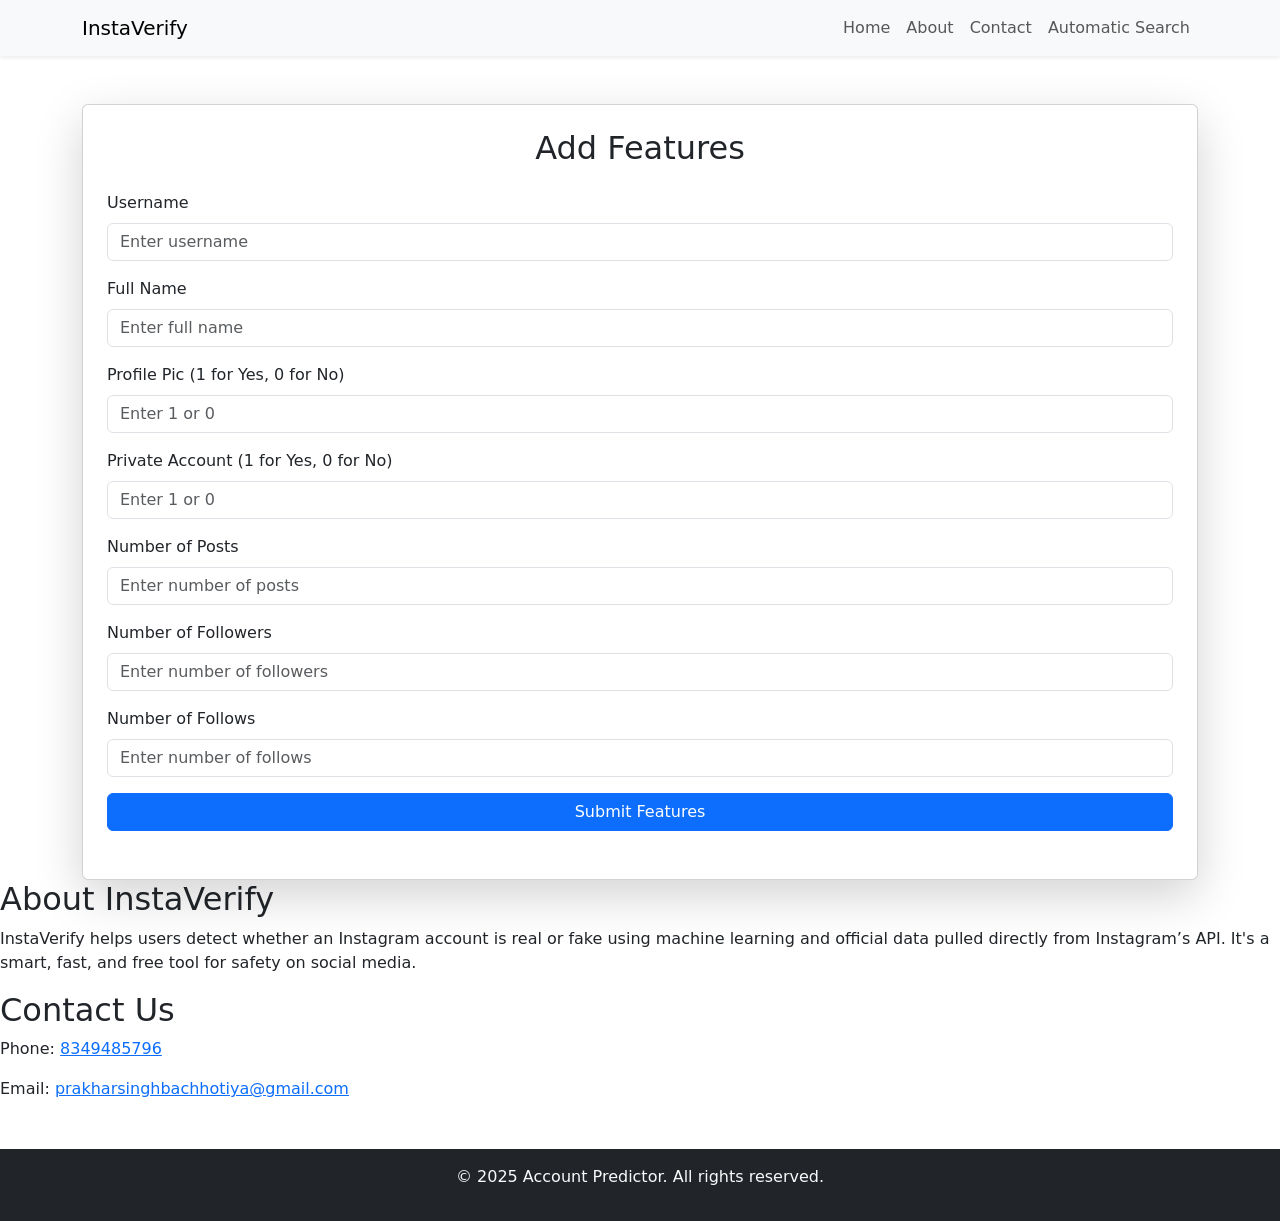
==== templates/add_features.html @ addd2a30 "Manual Search Feature Added" ====
<!DOCTYPE html>
<html lang="en">
<head>
    <meta charset="UTF-8">
    <meta name="viewport" content="width=device-width, initial-scale=1.0">
    <title>Add Features</title>
    <link href="https://cdn.jsdelivr.net/npm/bootstrap@5.3.2/dist/css/bootstrap.min.css" rel="stylesheet">
    <link rel="stylesheet" href="{{ url_for('static', filename='css/styles.css') }}">
</head>
<body>
    <!-- Navbar -->
    <nav class="navbar navbar-expand-lg navbar-light bg-light shadow-sm">
        <div class="container">
            <a class="navbar-brand" href="#">InstaVerify</a>
            <button class="navbar-toggler" type="button" data-bs-toggle="collapse" data-bs-target="#navbarNav">
                <span class="navbar-toggler-icon"></span>
            </button>
            <div class="collapse navbar-collapse justify-content-end" id="navbarNav">
                <ul class="navbar-nav">
                    <li class="nav-item"><a class="nav-link" href="/">Home</a></li>
                    <li class="nav-item"><a class="nav-link" href="#about">About</a></li>
                    <li class="nav-item"><a class="nav-link" href="#contact">Contact</a></li>
                    <li class="nav-item"><a class="nav-link" href="/">Automatic Search</a></li>
                </ul>
            </div>
        </div>
    </nav>

    <!-- Main Content -->
    <div class="container mt-5">
        <div class="card shadow-lg p-4">
            <h2 class="text-center mb-4">Add Features</h2>
            <form id="featureForm" onsubmit="event.preventDefault(); submitFeatures();">
                <div class="mb-3">
                    <label for="username" class="form-label">Username</label>
                    <input type="text" class="form-control" id="username" placeholder="Enter username" required>
                </div>
                <div class="mb-3">
                    <label for="fullname" class="form-label">Full Name</label>
                    <input type="text" class="form-control" id="fullname" placeholder="Enter full name">
                </div>
                <div class="mb-3">
                    <label for="profilePic" class="form-label">Profile Pic (1 for Yes, 0 for No)</label>
                    <input type="number" class="form-control" id="profilePic" placeholder="Enter 1 or 0">
                </div>
                <div class="mb-3">
                    <label for="private" class="form-label">Private Account (1 for Yes, 0 for No)</label>
                    <input type="number" class="form-control" id="private" placeholder="Enter 1 or 0">
                </div>
                <div class="mb-3">
                    <label for="posts" class="form-label">Number of Posts</label>
                    <input type="number" class="form-control" id="posts" placeholder="Enter number of posts">
                </div>
                <div class="mb-3">
                    <label for="followers" class="form-label">Number of Followers</label>
                    <input type="number" class="form-control" id="followers" placeholder="Enter number of followers">
                </div>
                <div class="mb-3">
                    <label for="follows" class="form-label">Number of Follows</label>
                    <input type="number" class="form-control" id="follows" placeholder="Enter number of follows">
                </div>
                <button type="submit" class="btn btn-primary w-100">Submit Features</button>
            </form>
            <div id="result" class="mt-4"></div>
        </div>
    </div>

    <!-- About Section -->
    <section id="about" class="about-section">
        <h2>About InstaVerify</h2>
        <p>
            InstaVerify helps users detect whether an Instagram account is real or fake using machine learning and official data pulled directly from Instagram’s API.
            It's a smart, fast, and free tool for safety on social media.
        </p>
    </section>

    <!-- Contact Section -->
    <section id="contact" class="contact-section">
        <h2>Contact Us</h2>
        <p>Phone: <a href="tel:+918349485796">8349485796</a></p>
        <p>Email: <a href="mailto:prakharsinghbachhotiya@gmail.com">prakharsinghbachhotiya@gmail.com</a></p>
    </section>

    <!-- Footer -->
    <footer class="text-center mt-5 py-3 bg-dark text-light">
        <p>&copy; 2025 Account Predictor. All rights reserved.</p>
    </footer>

    <script>
        async function submitFeatures() {
            const username = document.getElementById('username').value;
            const fullname = document.getElementById('fullname').value;
            const profilePic = parseInt(document.getElementById('profilePic').value);
            const privateAccount = parseInt(document.getElementById('private').value);
            const posts = parseInt(document.getElementById('posts').value);
            const followers = parseInt(document.getElementById('followers').value);
            const follows = parseInt(document.getElementById('follows').value);

            // Calculate dynamic features
            const numsLengthUsername = username ? username.replace(/\D/g, '').length / username.length : 0;
            const fullnameWords = fullname ? fullname.split(' ').length : 0;
            const numsLengthFullname = fullname ? fullname.replace(/\D/g, '').length / fullname.length : 0;
            const nameEqualsUsername = fullname === username ? 1 : 0;

            const features = {
                username,
                'profile pic': profilePic,
                'nums/length username': numsLengthUsername,
                'fullname words': fullnameWords,
                'nums/length fullname': numsLengthFullname,
                'name==username': nameEqualsUsername,
                'description length': 80, // Mock value
                'external URL': 1, // Mock value
                'private': privateAccount,
                '#posts': posts,
                '#followers': followers,
                '#follows': follows
            };

            // Send features to the predict route
            try {
                const response = await fetch('/predict_features', {
                    method: 'POST',
                    headers: { 'Content-Type': 'application/json' },
                    body: JSON.stringify(features)
                });

                const result = await response.json();
                if (response.ok) {
                    document.getElementById('result').innerHTML = `
                        <div class="alert alert-success" role="alert">
                            Prediction: <strong>${result.prediction}</strong>
                        </div>`;
                } else {
                    document.getElementById('result').innerHTML = `
                        <div class="alert alert-danger" role="alert">
                            Error: ${result.error}
                        </div>`;
                }
            } catch (error) {
                document.getElementById('result').innerHTML = `
                    <div class="alert alert-danger" role="alert">
                        Error: ${error.message}
                    </div>`;
            }
        }
    </script>
</body>
</html>
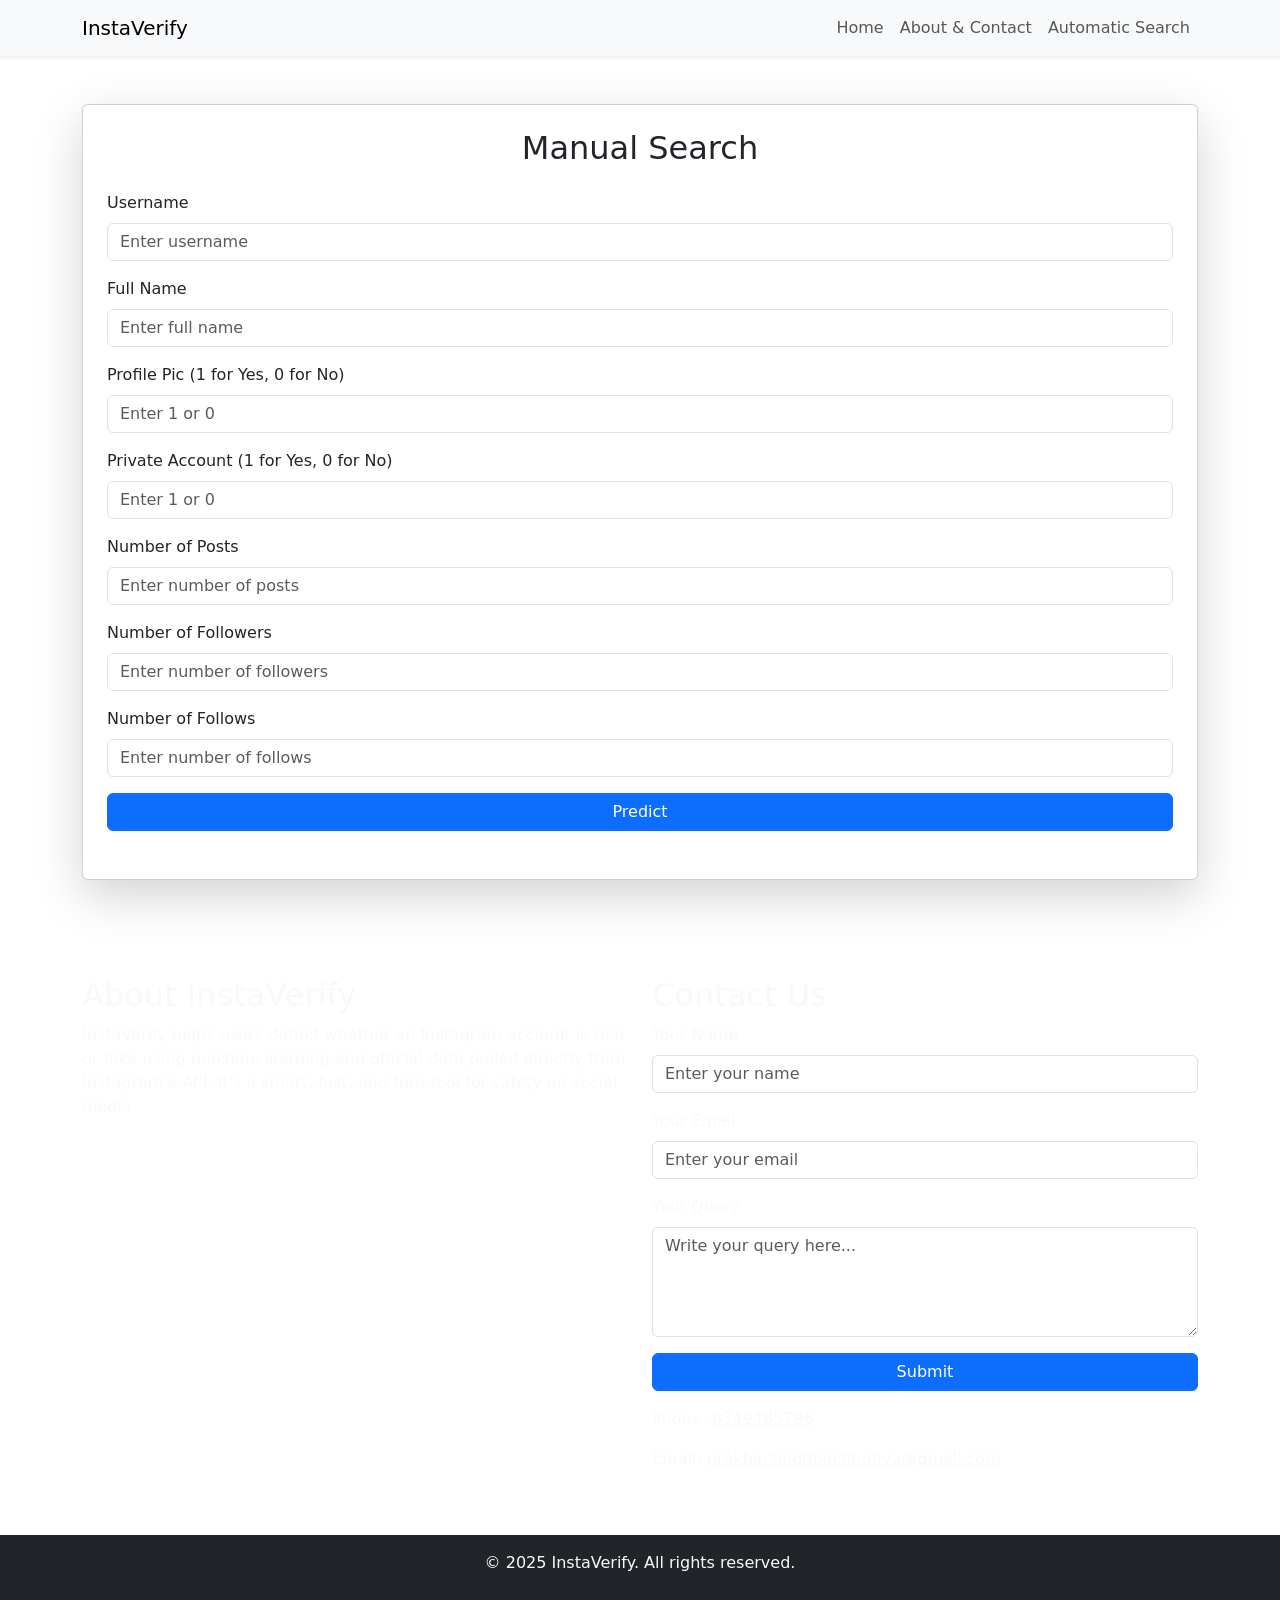
==== commit be30b976: "Fine tuning" ====
--- a/templates/add_features.html
+++ b/templates/add_features.html
@@ -3,7 +3,7 @@
 <head>
     <meta charset="UTF-8">
     <meta name="viewport" content="width=device-width, initial-scale=1.0">
-    <title>Add Features</title>
+    <title>Manual Search</title>
     <link href="https://cdn.jsdelivr.net/npm/bootstrap@5.3.2/dist/css/bootstrap.min.css" rel="stylesheet">
     <link rel="stylesheet" href="{{ url_for('static', filename='css/styles.css') }}">
 </head>
@@ -18,8 +18,7 @@
             <div class="collapse navbar-collapse justify-content-end" id="navbarNav">
                 <ul class="navbar-nav">
                     <li class="nav-item"><a class="nav-link" href="/">Home</a></li>
-                    <li class="nav-item"><a class="nav-link" href="#about">About</a></li>
-                    <li class="nav-item"><a class="nav-link" href="#contact">Contact</a></li>
+                    <li class="nav-item"><a class="nav-link" href="#about-contact">About & Contact</a></li>
                     <li class="nav-item"><a class="nav-link" href="/">Automatic Search</a></li>
                 </ul>
             </div>
@@ -29,7 +28,7 @@
     <!-- Main Content -->
     <div class="container mt-5">
         <div class="card shadow-lg p-4">
-            <h2 class="text-center mb-4">Add Features</h2>
+            <h2 class="text-center mb-4">Manual Search</h2>
             <form id="featureForm" onsubmit="event.preventDefault(); submitFeatures();">
                 <div class="mb-3">
                     <label for="username" class="form-label">Username</label>
@@ -59,31 +58,55 @@
                     <label for="follows" class="form-label">Number of Follows</label>
                     <input type="number" class="form-control" id="follows" placeholder="Enter number of follows">
                 </div>
-                <button type="submit" class="btn btn-primary w-100">Submit Features</button>
+                <button type="submit" class="btn btn-primary w-100">Predict</button>
             </form>
             <div id="result" class="mt-4"></div>
         </div>
     </div>
 
-    <!-- About Section -->
-    <section id="about" class="about-section">
-        <h2>About InstaVerify</h2>
-        <p>
-            InstaVerify helps users detect whether an Instagram account is real or fake using machine learning and official data pulled directly from Instagram’s API.
-            It's a smart, fast, and free tool for safety on social media.
-        </p>
+    <!-- Add space between form and About & Contact section -->
+    <div class="spacer my-5"></div>
+
+    <!-- About & Contact Section -->
+    <section id="about-contact" class="about-contact-section text-light py-5">
+        <div class="container">
+            <div class="row">
+                <!-- About Section -->
+                <div class="col-md-6">
+                    <h2>About InstaVerify</h2>
+                    <p>
+                        InstaVerify helps users detect whether an Instagram account is real or fake using machine learning and official data pulled directly from Instagram’s API.
+                        It's a smart, fast, and free tool for safety on social media.
+                    </p>
+                </div>
+                <!-- Contact Section -->
+                <div class="col-md-6">
+                    <h2>Contact Us</h2>
+                    <form id="contactForm" onsubmit="event.preventDefault(); sendQuery();">
+                        <div class="mb-3">
+                            <label for="customerName" class="form-label">Your Name</label>
+                            <input type="text" id="customerName" class="form-control" placeholder="Enter your name" required>
+                        </div>
+                        <div class="mb-3">
+                            <label for="customerEmail" class="form-label">Your Email</label>
+                            <input type="email" id="customerEmail" class="form-control" placeholder="Enter your email" required>
+                        </div>
+                        <div class="mb-3">
+                            <label for="query" class="form-label">Your Query</label>
+                            <textarea id="query" class="form-control" rows="4" placeholder="Write your query here..." required></textarea>
+                        </div>
+                        <button type="submit" class="btn btn-primary w-100">Submit</button>
+                    </form>
+                    <p class="mt-3">Phone: <a href="tel:+918349485796" class="text-light">8349485796</a></p>
+                    <p>Email: <a href="mailto:prakharsinghbachhotiya@gmail.com" class="text-light">prakharsinghbachhotiya@gmail.com</a></p>
+                </div>
+            </div>
+        </div>
     </section>
 
-    <!-- Contact Section -->
-    <section id="contact" class="contact-section">
-        <h2>Contact Us</h2>
-        <p>Phone: <a href="tel:+918349485796">8349485796</a></p>
-        <p>Email: <a href="mailto:prakharsinghbachhotiya@gmail.com">prakharsinghbachhotiya@gmail.com</a></p>
-    </section>
-
     <!-- Footer -->
-    <footer class="text-center mt-5 py-3 bg-dark text-light">
-        <p>&copy; 2025 Account Predictor. All rights reserved.</p>
+    <footer class="text-center py-3 bg-dark text-light animated-footer">
+        <p>&copy; 2025 InstaVerify. All rights reserved.</p>
     </footer>
 
     <script>
@@ -144,6 +167,38 @@
                     </div>`;
             }
         }
+
+        async function sendQuery() {
+    const customerName = document.getElementById("customerName").value.trim();
+    const customerEmail = document.getElementById("customerEmail").value.trim();
+    const query = document.getElementById("query").value.trim();
+
+    if (!customerName || !customerEmail || !query) {
+        alert("Please fill out all fields.");
+        return;
+    }
+
+    try {
+        const response = await fetch("/send_query", {
+            method: "POST",
+            headers: {
+                "Content-Type": "application/json"
+            },
+            body: JSON.stringify({ customerName, customerEmail, query })
+        });
+
+        const result = await response.json();
+
+        if (response.ok) {
+            alert("Your query has been sent successfully! You will receive a confirmation email shortly.");
+            document.getElementById("contactForm").reset();
+        } else {
+            alert(`Error: ${result.error}`);
+        }
+    } catch (error) {
+        alert(`Error: ${error.message}`);
+    }
+}
     </script>
 </body>
 </html>
